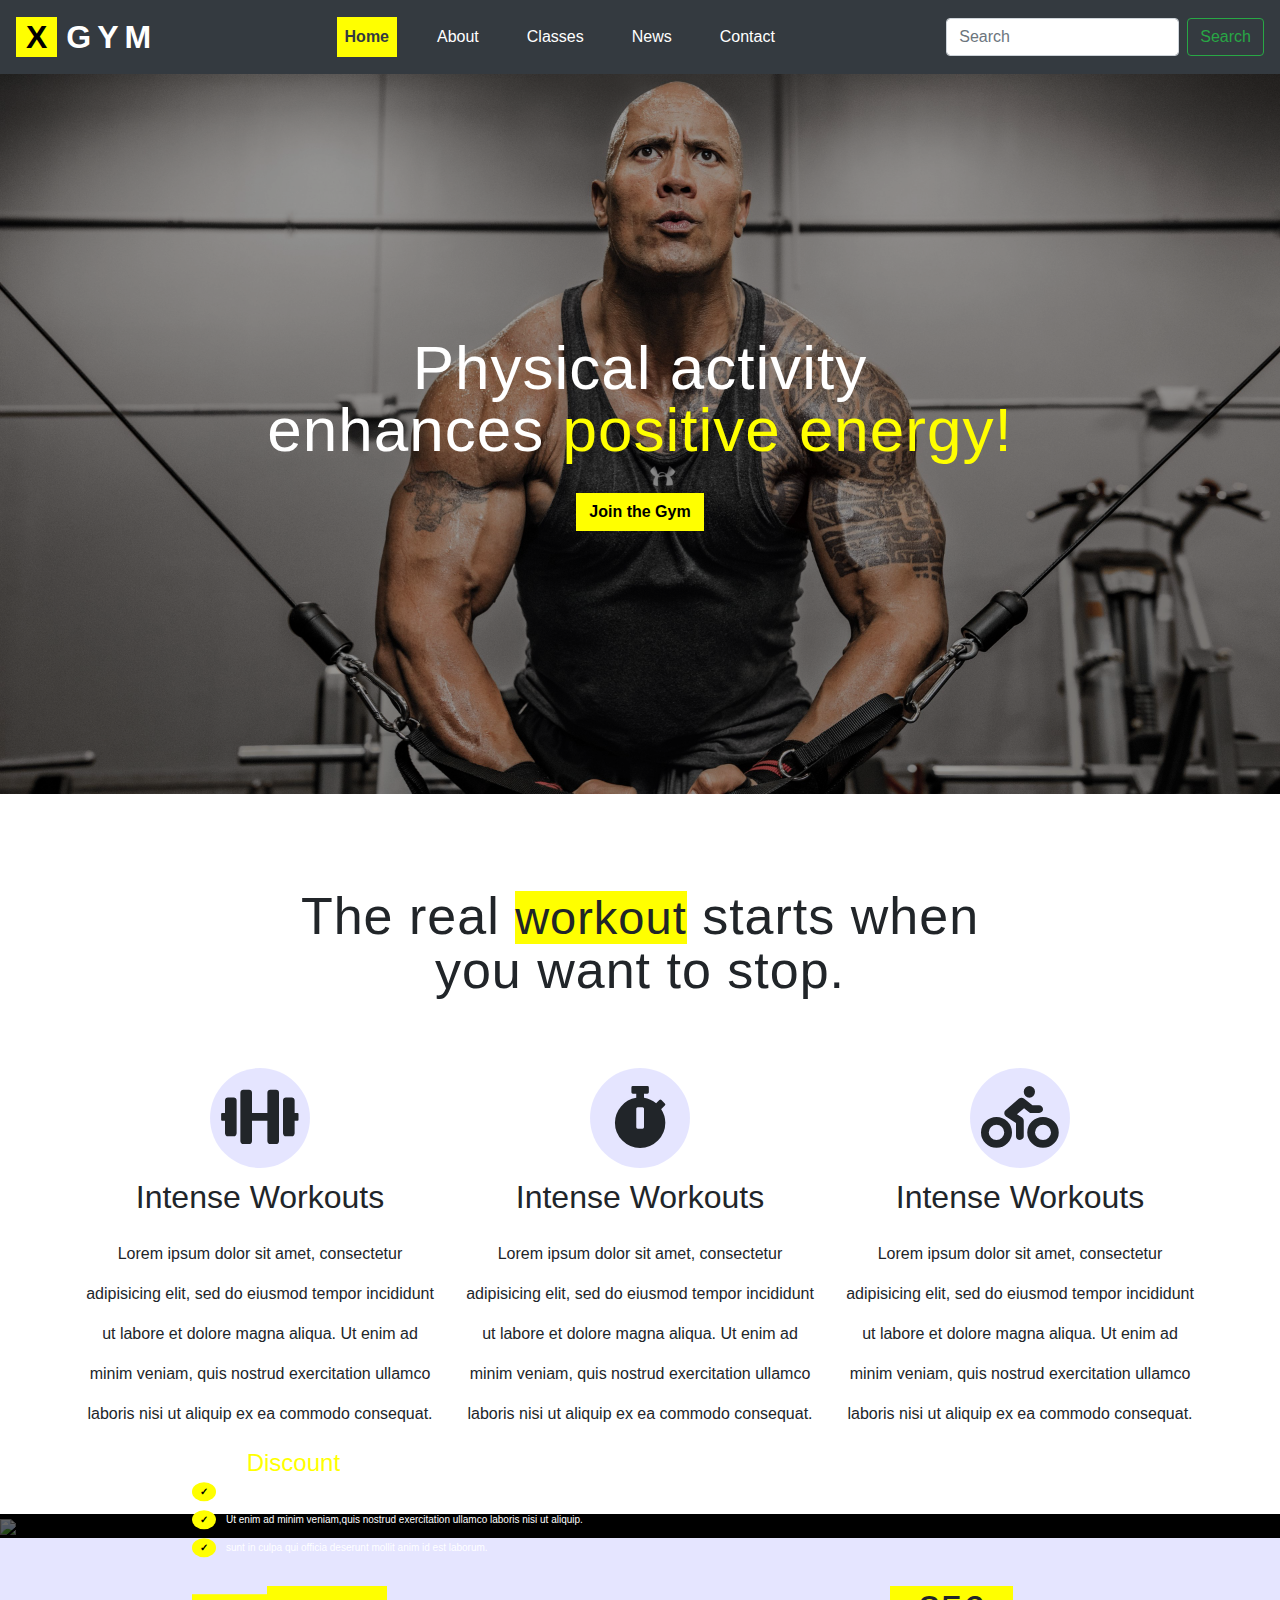
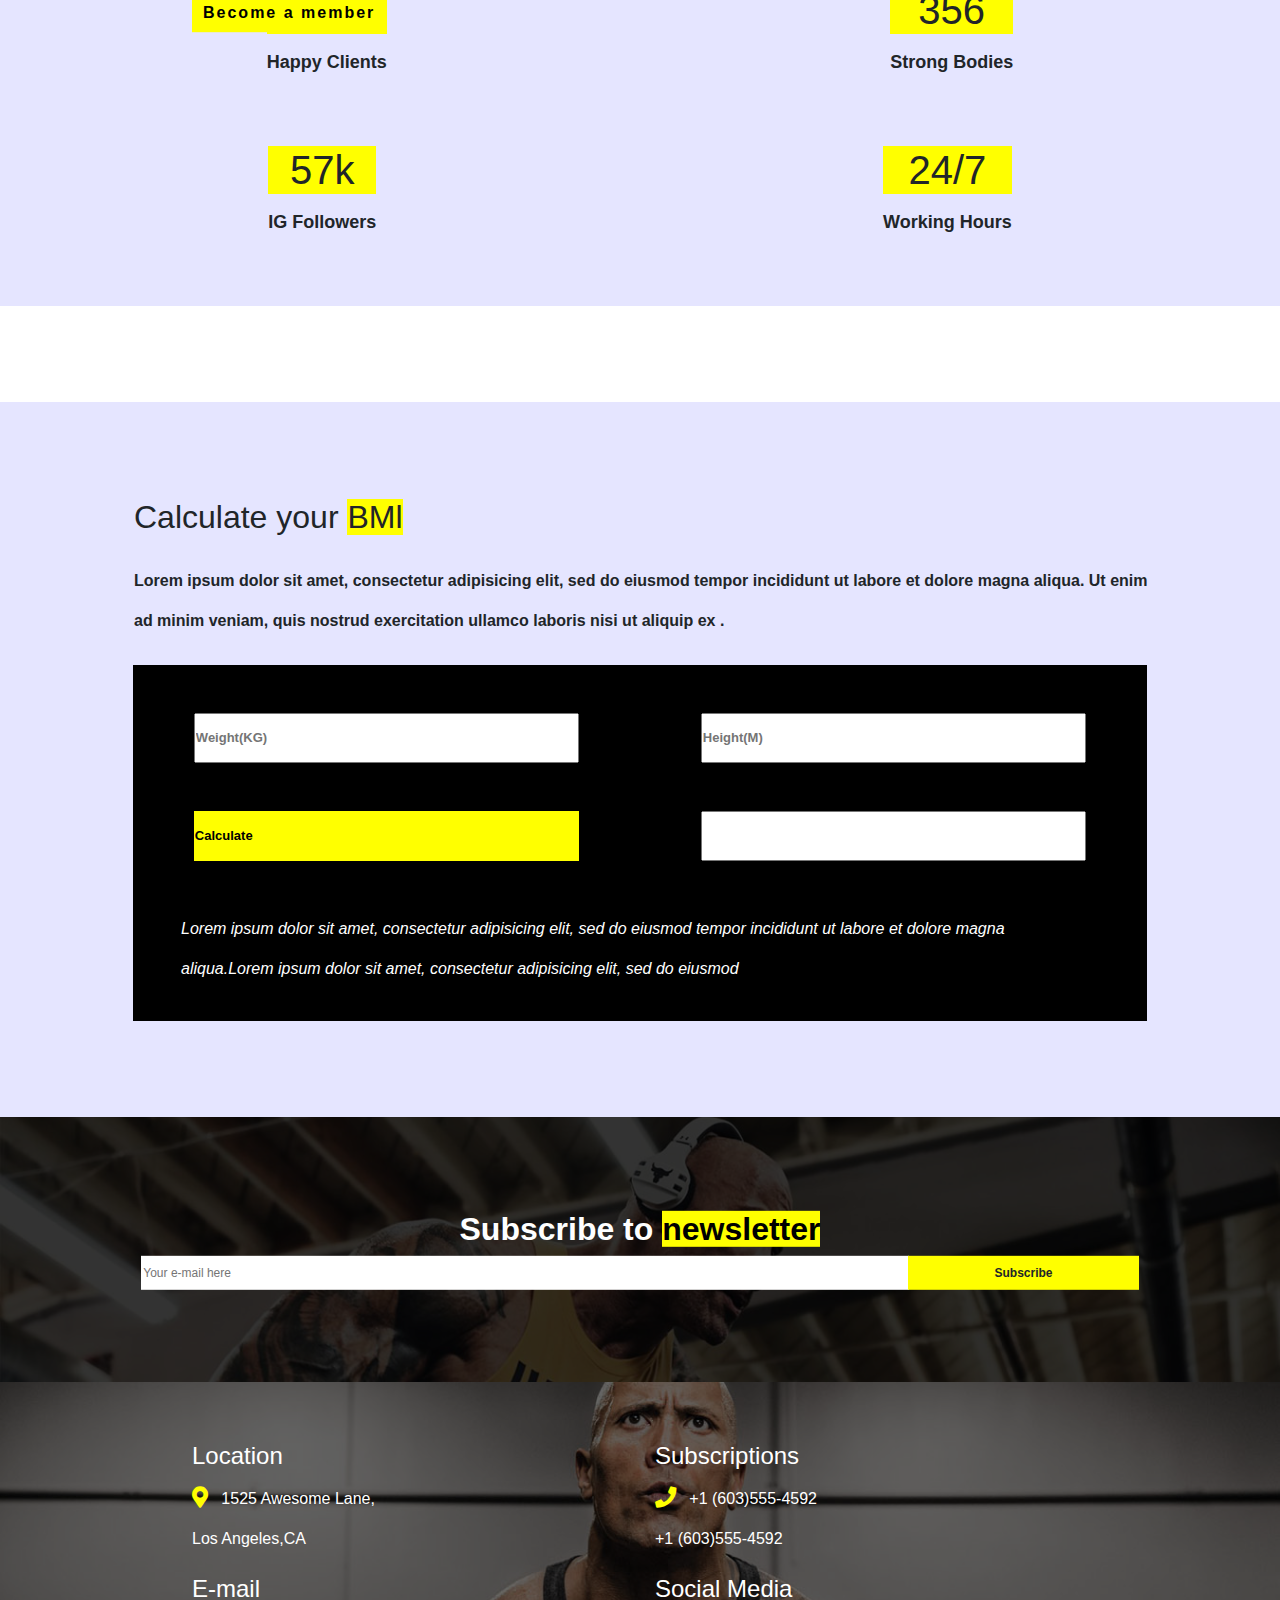
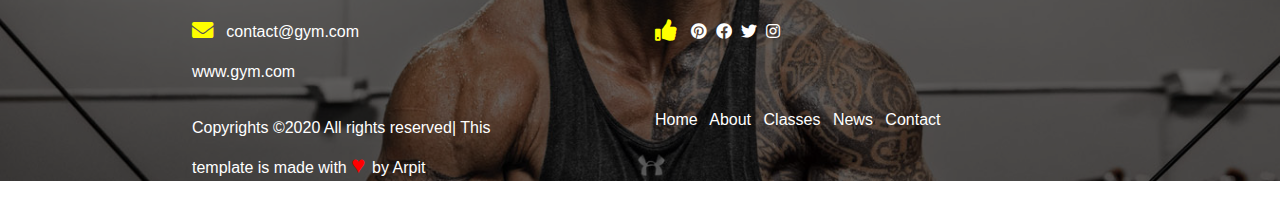
==== index.html @ 9c4fe6f7 "hi" ====
<!DOCTYPE html>
<html>
<head>
	<meta charset="UTF-8">
    <meta name="viewport" content="width=device-width, initial-scale=1.0">
    <meta http-equiv="X-UA-Compatible" content="ie=edge">
    <link rel="stylesheet" type="text/css" href="css/bootstrap.min.css">
    <link rel="stylesheet" type="text/css" href="css/style.css">
    <link rel="stylesheet" href="https://stackpath.bootstrapcdn.com/font-awesome/4.7.0/css/font-awesome.min.css">
    <link rel="stylesheet" type="text/css" href="css/all.min.css">
    <link rel="stylesheet" type="text/css" href="css/fontawesome.min.css">
	<title></title>
</head>
<body>
	<nav class="navbar navbar-expand-lg navbar-dark bg-dark fixed-top">  
          <a class="navbar-brand" href="#"><span class="x">X</span> <span class="gym">GYM</span></a>

         <button class="navbar-toggler" type="button"  data-target="#menu" data-toggle="collapse">
          	
          	<span class="navbar-toggler-icon"></span>
          </button>

 <!-- Collapse end -->
           <div class="collapse navbar-collapse"   id="menu">

           <ul class="navbar-nav m-auto">
           	<li class="nav-item active mx-3 "><a class="nav-link text-dark" href="#home">Home</a></li>
           	<li class="nav-item mx-3"> <a href="#" class="nav-link text-white">About</a></li>
           	<li class="nav-item mx-3"> <a href="#" class="nav-link text-white">Classes</a></li>
           	<li class="nav-item mx-3"> <a href="#" class="nav-link text-white">News</a></li>
           	<li class="nav-item mx-3"> <a href="#" class="nav-link text-white">Contact </a></li>

           </ul>
            <form class="form-inline my-2 my-lg-0 ">
      <input class="form-control mr-sm-2" type="search" placeholder="Search" aria-label="Search">
      <button class="btn btn-outline-success my-2 my-sm-0" type="submit">Search</button>
    </form>
           </div> 
           
	 </nav>
	 <!-- Collapse end -->

	 <div class="container-fluid rock ">
	 	    <img src="img/804826.jpg" class=" img-fluid">
	 	    <div class="main_text">
	 	    	   <h2>Physical activity <br/> enhances <span style="color: yellow">positive energy!</span></h2>
	 	    	   <button class="btn mt-4 " style="background-color: yellow; font-weight: 600;">Join the Gym</button>
	 	    </div>
	 </div>
	 <!-- Collapse end -->

 <!-- -------------------------------------------------------------------------------------------------- -->
	 <div class="container mt-5 pt-5 head">
	 	   <div class="row text-center">
	 	   	      <div class="col-md-1"></div>
	 	   	      <div class="col-md-10">
	 	   	      	    <h2>The real <span style="background-color: yellow;">workout</span> starts when <br/> you want to stop.</h2>
	 	   	      </div>
	 	   	      <div class="col-md-1"></div>
	 	   </div>
	 	   <div class="row notes my-5 text-center">
	 	   	     <div class="col-md-4 my-3">
	 	   	     <i class="fas fa-dumbbell"></i>
	 	   	      <h4>Intense Workouts</h4><p style="line-height: 40px; text-align: center;">Lorem ipsum dolor sit amet, consectetur adipisicing elit, sed do eiusmod
	 	   	     tempor incididunt ut labore et dolore magna aliqua. Ut enim ad minim veniam,
	 	   	     quis nostrud exercitation ullamco laboris nisi ut aliquip ex ea commodo
	 	   	     consequat. </p></div>
	 	   	     <div class="col-md-4 my-3">
	 	   	     	<i class="fas fa-stopwatch"></i>
	 	   	     	<h4>Intense Workouts</h4><p style="line-height: 40px; text-align: center;">Lorem ipsum dolor sit amet, consectetur adipisicing elit, sed do eiusmod
	 	   	     tempor incididunt ut labore et dolore magna aliqua. Ut enim ad minim veniam,
	 	   	     quis nostrud exercitation ullamco laboris nisi ut aliquip ex ea commodo
	 	   	     consequat. </p></div>
	 	   	     <div class="col-md-4 my-3">
	 	   	     	<i class="fas fa-biking"></i>
	 	   	     	<h4>Intense Workouts</h4><p style="line-height: 40px; text-align: center;">Lorem ipsum dolor sit amet, consectetur adipisicing elit, sed do eiusmod
	 	   	     tempor incididunt ut labore et dolore magna aliqua. Ut enim ad minim veniam,
	 	   	     quis nostrud exercitation ullamco laboris nisi ut aliquip ex ea commodo
	 	   	     consequat. </p></div>
	 	   </div>
	 </div>
<!-- ---------------------------------------------------------------------- -->

<div class="container-fluid px-0 " style="background-color: black; position: relative;">
	  <img src="img/image.jpg" class="img-fluid rockdumbbell">
	  <div class="rockdumbbell_content" style="position: absolute;">
	  	     <h2>Pay now and get a <br/> 25% <span style="color: yellow;">Discount</span></h2>
	  	     <p>Lorem ipsum dolor sit amet, consectetur adipisicing elit, sed do eiusmod
	  	     tempor incididunt. </p>
	  	     <p>Ut enim ad minim veniam,quis nostrud exercitation ullamco laboris nisi ut aliquip.</p>
	  	     <p>sunt in culpa qui officia deserunt mollit anim id est laborum.</p><br/>
	  	     <button class="btn">Become a member</button>
	  </div>
</div>
<!-- -------------------------------------------------------------------------------------- -->
<div class="container-fluid d-flex justify-content-around text-center align-items-center py-5 count" style="background-color: rgba(0,0,255,0.1);">
	  <div> <h2>1374</h2>
	         <p>Happy Clients</p></div>
	         <div> <h2>356</h2>
	         <p>Strong Bodies</p></div>
	        
</div>
<div class="container-fluid d-flex justify-content-around text-center align-items-center count  pb-5" style="background-color: rgba(0,0,255,0.1);">
	  
	         <div> <h2>57k</h2>
	         <p>IG Followers</p></div>
	         <div> <h2>24/7</h2>
	         <p>Working Hours</p></div>
</div>
<!-- ------------------------------------------------------------------------------------------ -->
<div class="container-fluid py-5">	</div>
<!-- ------------------------------------------------------------------------------------------ -->
<div class="container-fluid java py-5" style="background-color: rgba(	0,0,255,0.1);">	
	<div class="container py-5" style="background-color: rgba(	0,0,255,0);">
	   <div class="	row">
	   	     <h2 class="px-5 mb-4 ml-3" >Calculate your <span style="background-color: yellow;">BMl	</span></h2>
	   	     <p class="	px-5 ml-3 mb-4" style="font-weight: 600;">Lorem ipsum dolor sit amet, consectetur adipisicing elit, sed do eiusmod
	   	     tempor incididunt ut labore et dolore magna aliqua. Ut enim ad minim veniam,
	   	     quis nostrud exercitation ullamco laboris nisi ut aliquip ex .</p>
	   </div>
	   <div class="	row mx-5 px-0 pt-5 d-flex justify-content-around" style="background-color: black;">
	   	           
                    <input type="number" name="" placeholder="Weight(KG)" id="weight" required class="" style="width: 38%; height: 50px;font-weight: 600;" >
                   <input type="number" name="" placeholder="Height(M)" id="height" required class="" style="width: 38%;height: 50px;font-weight: 600;" >	

	    	</div>
	    	 <div class="	row mx-5 px-0 py-5 d-flex justify-content-around" style="background-color: black;">
	   	           
                    <button type="submit" class="btn text-left"style="width: 38%;background-color: yellow;height: 50px;font-weight: 600;" onclick="getbmi()">Calculate</button>
                   <input type="text" name="" placeholder="" id="show" class="" style="width: 38%;height: 50px;" >	
                   
	    	</div>
	    	<div class="	row mx-5 px-5 pb-3 d-flex " style="background-color: black;"> 
	    		<p class="	text-white" style="font-style: italic;">	Lorem ipsum dolor sit amet, consectetur adipisicing elit, sed do eiusmod
	    		tempor incididunt ut labore et dolore magna aliqua.Lorem ipsum dolor sit amet, consectetur adipisicing elit, sed do eiusmod </p>
	    	</div>
 </div>
</div>
<!-- ---------------------------------------------------------------------------------------------------------- -->
<div class="container-fluid px-0 letter" style="position: relative;">
	 <img src="img/image3.JPG" class="img-fluid">
	 <div style="position: absolute; top: 50%; left: 50%; transform: translate(-50%, -50%);">
	 	   <h2>Subscribe to <span style="background-color: yellow;color: black;">newsletter</span></h2> 
	 	   <input type="text" name="email" id="email" placeholder="Your e-mail here"><label for="email" style="background-color: yellow;">Subscribe</label>
	 </div>
	
</div>
<!-- ---------------------------------------------------------------------------------------------------------- -->
<div class="container-fluid px-0 footer">
	  <img src="img/image4.JPG" class="img-fluid">
	     <footer>
	  	     <div class="container px-0 pb-0  main_footer" style="position: absolute;">
	  	      <div class="row">
	  	      	    <div class="col-md-6 col-6" >
	  	      	    	   <h4> Location</h4>
	  	      	    	   <p><i class="fas fa-map-marker-alt fa-lg" style="color: yellow;"></i> &nbsp;&nbsp;1525 Awesome Lane,<br/> Los Angeles,CA</p>
	  	      	    </div>
	  	      	    
	  	      	    <div class="col-md-6 col-6" >
	  	      	    	  <h4>Subscriptions</h4>
	  	      	    	  <p> <i class="fas fa-phone fa-lg" style="color: yellow;"></i> &nbsp;&nbsp;+1 (603)555-4592<br/>
	  	      	    	  +1 (603)555-4592</p>
	  	      	    </div>
	  	      	    
	  	      </div>



	  	      <div class="row">
	  	      	    <div class="col-md-6 col-6">
	  	      	    	   <h4> E-mail</h4>
	  	      	    	   <p> <i class="fa fa-envelope fa-lg" style="color: yellow;"></i> &nbsp;&nbsp;contact@gym.com<br/> www.gym.com</p>
	  	      	    </div>
	  	      	    
	  	      	    <div class="col-md-6 col-6">
	  	      	    	  <h4>Social Media</h4>
	  	      	    	  <p> <i class=" fa fa-thumbs-up fa-lg" style="color: yellow;">&nbsp;&nbsp;</i> <i class=" fab fa-pinterest"></i>&nbsp; <i class=" fab fa-facebook"></i>&nbsp; <i class=" fab fa-twitter"></i>&nbsp; <i class=" fab fa-instagram"></i></p>
	  	      	    </div>
	  	      	    
	  	      </div>
	  	      <div class="row footer_bottom">
	  	      	    <div class="col-md-6 col-6"> <p>Copyrights &copy;2020 All rights reserved| This <br/> template is made with <span style="color: red; font-size: 24px; line-height: 0px;">&hearts; </span>by Arpit</p></div>
	  	      	    <div class="col-md-6 col-6"> <a href="#home">Home</a> 
	  	      	    <a href="#home">About</a>
	  	      	<a href="#home">Classes</a>
	  	      <a href="#home">News</a>
	  	  <a href="#home">Contact</a></div>
	  	      </div>
	  	     </div>
	  </footer>
</div>

 <script type="text/javascript"src="js/jquery-3.4.1.js"></script>
 <script type="text/javascript"src="js/bootstrap.min.js"></script> 
 <script>


 	         function getbmi(){
 	         	var weight = document.getElementById('weight').value;
 	         var height = document.getElementById('height').value;
 	        

 	         	var bmi=weight / (height * height);
 	         	document.getElementById('show').value=bmi;
 	         }
 	      
 </script> 
</body>
</html>
---- css/style.css ----
*{
	margin: 0; padding: 0; box-sizing: border-box;
}
nav .x{
	background-color: yellow;
	color: black;
	padding: 2px 10px;

	
}
.active{
	background-color: yellow;
font-weight: 700;
}

.navbar-brand{
	font-size: 32px;
	font-weight: 700;

}
.gym{
	letter-spacing: 6px;
}
.rock{
	margin-top: 74px;
	padding: 0 0px;
	position: relative;
	background-color: black;
}
.rock img{
	opacity: 0.6;
}
.main_text{
	position: absolute;
	top: 50%;
	left: 50%;
	transform: translate(-50%, -50%);
    text-align: center;
    color: white;
    width: 90%;
    height: auto;

}
.main_text h2{
          font-size: 62px;
          line-height: 62px;
          letter-spacing: 1px;

}
.head h2{
	font-size: 52px;
	line-height: 52px;
	letter-spacing: 1px;
}
.head span{
	font-size: 47px;
}
.main_text .btn {
          	border-radius:0px !important;
         }

@media screen and (max-width: 957px){
	.fixed-top {
		background-color: rgba(0,0,0,0.8)!important;
	}
}
@media screen and (max-width: 568px){
	.rock img {
		height: 310px;
	}
	.rockdumbbell {
		height: 310px;
	}
}

.rockdumbbell{
		opacity: 0.4;
	}

@media screen and (max-width: 992px) and (min-width: 768px){
	 .main_text h2{
          font-size: 42px;
          line-height: 42px;
          letter-spacing: 1px;}
          .main_text .btn {
          	font-size: 14px;
          	margin-top: 10px !important;

          }
          .head h2{
	font-size: 38px;
	line-height: 38px;
	letter-spacing: 1px;
}
.head span{
	font-size: 33px;
}
.rockdumbbell_content h2{
	font-size: 42px !important;
}
.rockdumbbell_content p{
	font-size: 15px !important;
}
.rockdumbbell_content .btn{
	background-color: yellow;
	border-radius: 0;
	font-weight: 600;
	letter-spacing: 2px;
	padding-right: 14px!important ;
	padding-left: 14px !important;
	font-size: 14px;
}
.footer {
	font-size: 12px;

}
.main_footer{
	top: 5% !important;
}


}
@media screen and (max-width: 767px) and (min-width: 568px){

	.footer h4{ font-size: 14px;
	}
	.footer p{ font-size: 10px; line-height: 12px !important;
	}
	.main_footer{top: 2% !important;

	}
	.main_footer a{
		font-size: 10px;
		margin-right: 1px!important;
	}
	 .main_text h2{
          font-size: 32px;
          line-height: 32px;
          letter-spacing: 1px;}
          .main_text .btn {
          	font-size: 12px;
          	margin-top: 10px !important;
          }
           .head h2{
	}
	}
	}
	font-size: 34px;
	line-height: 34px;
	letter-spacing: 1px;
}
.head span{
	font-size: 29px;
}
.notes h4{
    font-size: 24px;
}
p{
	font-size: 16px;
	line-height: 40px !important;
}
.rockdumbbell_content h2{
	font-size: 24px !important;
}
.rockdumbbell_content p{
	font-size: 10px !important;
	line-height: 12px !important;
}
.rockdumbbell_content .btn{
	padding-right: 10px!important ;
	padding-left: 10px !important;
}
.rockdumbbell_content p:before{
	font-size: 10px !important;
	padding: 4px 8px !important;

}


.letter h2{
	font-size: 32px !important ;
	word-spacing: 0px !important;
	letter-spacing: 0px !important;
	padding-bottom: 0px !important;
	padding-top: 10px;
}
.letter input {
	height: 34px !important;
	width: 60% !important;
	margin-bottom: 10px;
	font-size: 12px !important;
}
.letter label{

	padding: 5px 0 !important;
	margin-bottom: 0;
	width: 18% !important;
	font-size: 12px !important;
	padding: 8px 0 !important;
	
}     

}

@media screen and (max-width: 567px){


	 .main_text h2{
          font-size: 22px;
          line-height: 22px;
          letter-spacing: 1px;}
          .main_text .btn {
          	font-size: 10px;
          	margin-top: 6px !important;
          }


          .head h2{
	font-size: 24px;
	line-height: 24px;
	letter-spacing: 1px;
          }
.head span{
	font-size: 20px;
         }

.notes h4{
    font-size: 24px;
      }
   p{
	font-size: 16px;
	line-height: 40px !important;
    }

 .rockdumbbell_content h2{
	font-size: 20px !important;
   }
.rockdumbbell_content p{
	font-size: 6px !important;
	line-height: 6px !important;
    }
.rockdumbbell_content .btn{
	padding-right: 6px!important ;
	padding-left: 6px !important;
	font-size: 6px;
     }
.rockdumbbell_content p:before{
	font-size: 6px !important;
	padding: 3px 6px !important;

     }
.java p{
	line-height: 30px !important;
      }

.letter h2{
	font-size: 22px !important ;
	word-spacing: 0px !important;
	letter-spacing: 0px !important;
	padding-bottom: 0px !important;
	padding-top: 5px;
}
.letter input {
	height: 24px !important;
	padding:14px 0 !important;
	font-size: 12px;
	
	
}
.letter label{

	padding: 5px 0 !important;
	margin-bottom: 0;
	font-size: 12px;

	
	padding: 7px 0px !important;
	
}


}

@media screen and (min-width: 992px){

.notes h4{
    font-size: 32px;
}


}

.notes h4{
    padding: 10px 0;
}


.notes i{
	font-size: 62px;
	width: 100px;
	height: 100px;
	background: rgba(0,0,255,0.1);
	padding-top:18px;
	border-radius: 50%;

}

.rockdumbbell_content{
	top: 50%;
	left: 15%;
	color: white;
	transform:translateY(-50%);

}
.rockdumbbell_content h2{
	font-size: 62px;
}
.rockdumbbell_content p{
	font-size: 20px;
}

.rockdumbbell_content p:before{
	content: '\2713';
	background-color: yellow;
	font-size: 15px;
	padding: 6px 10px;
	border-radius: 50%;
	color: black;
	font-weight: bold;
	margin-right: 10px;
}

.rockdumbbell_content .btn{
	background-color: yellow;
	border-radius: 0;
	font-weight: 600;
	letter-spacing: 2px;
	padding-right: 30px;
	padding-left: 30px;
}
.count h2{
	font-size: 40px;
	background-color: yellow;
}
.count p{
	font-size: 18px;
	font-weight: 600;
}
.java .btn{
	border-radius: 0;
	padding-left: 0px;
	font-size: 13px;
}
.java input{
	font-size: 13px;
}
.java input:last-child{
	font-weight: 600;

}
.letter{
	background-color: black;
}
.letter img{
	opacity: 0.2;
}
.letter div{
  
  width: 100%;
  text-align: center;

  
}
.letter h2{
	font-size: 40px;
	word-spacing: 15px;
	letter-spacing: 2px;
	font-weight: 700;
	color: white;
	padding-bottom: 18px;
}
.letter input {
	width: 50%;
	height: 48px;
	outline-color: transparent;
	border-color: transparent;
	font-size: 15px;
}
.letter label{
	padding: 13px 0;
	margin-bottom: 0;
	width: 18%;
	outline-color: transparent; 
	border-color: transparent;
	font-weight: 600;
	margin-left: -1px;
	font-size: 15px;
}

.footer {
	background-color: black;
	position: relative;
	color: white;
}
.footer img{
	opacity: 0.4;
}
.main_footer{
	top: 15%;
	left: 15%;
	width: 70%;
}
.main_footer a {
	color: white;
	text-decoration: none;
	margin-right: 8px;
}
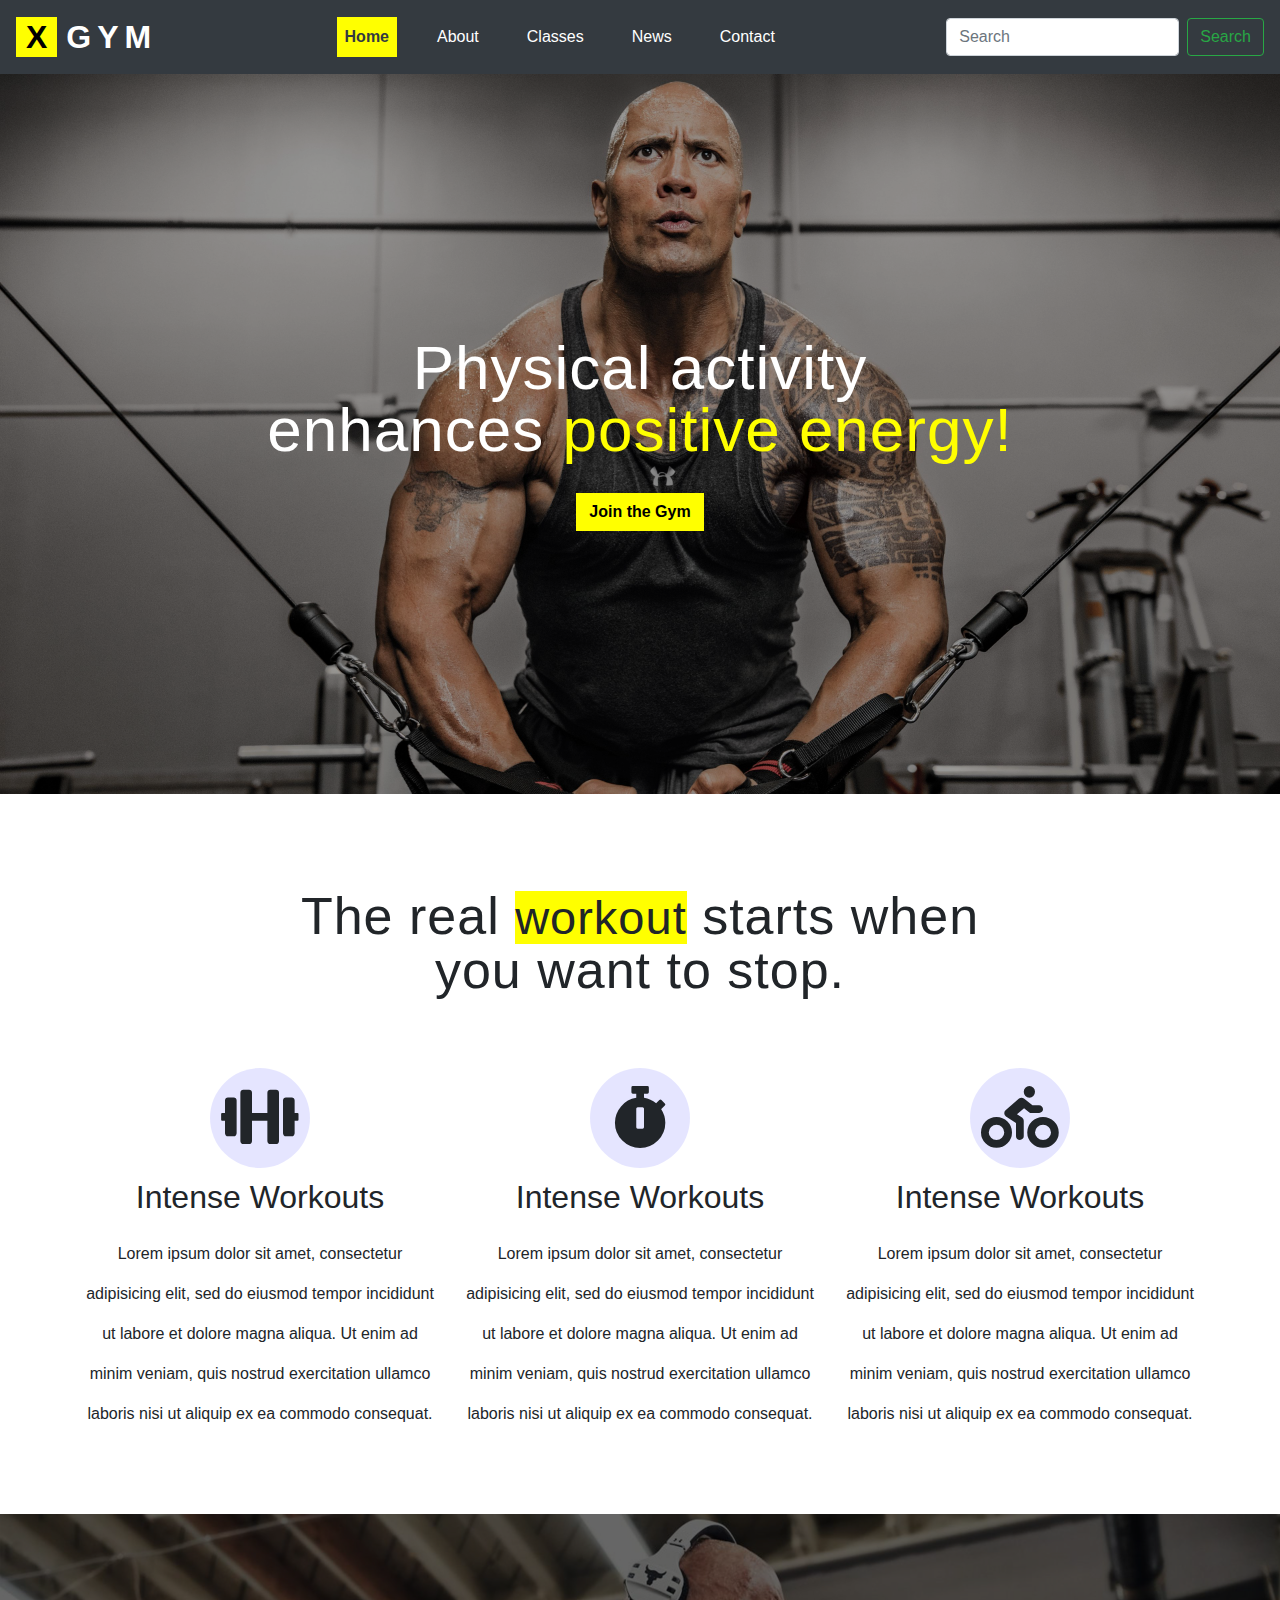
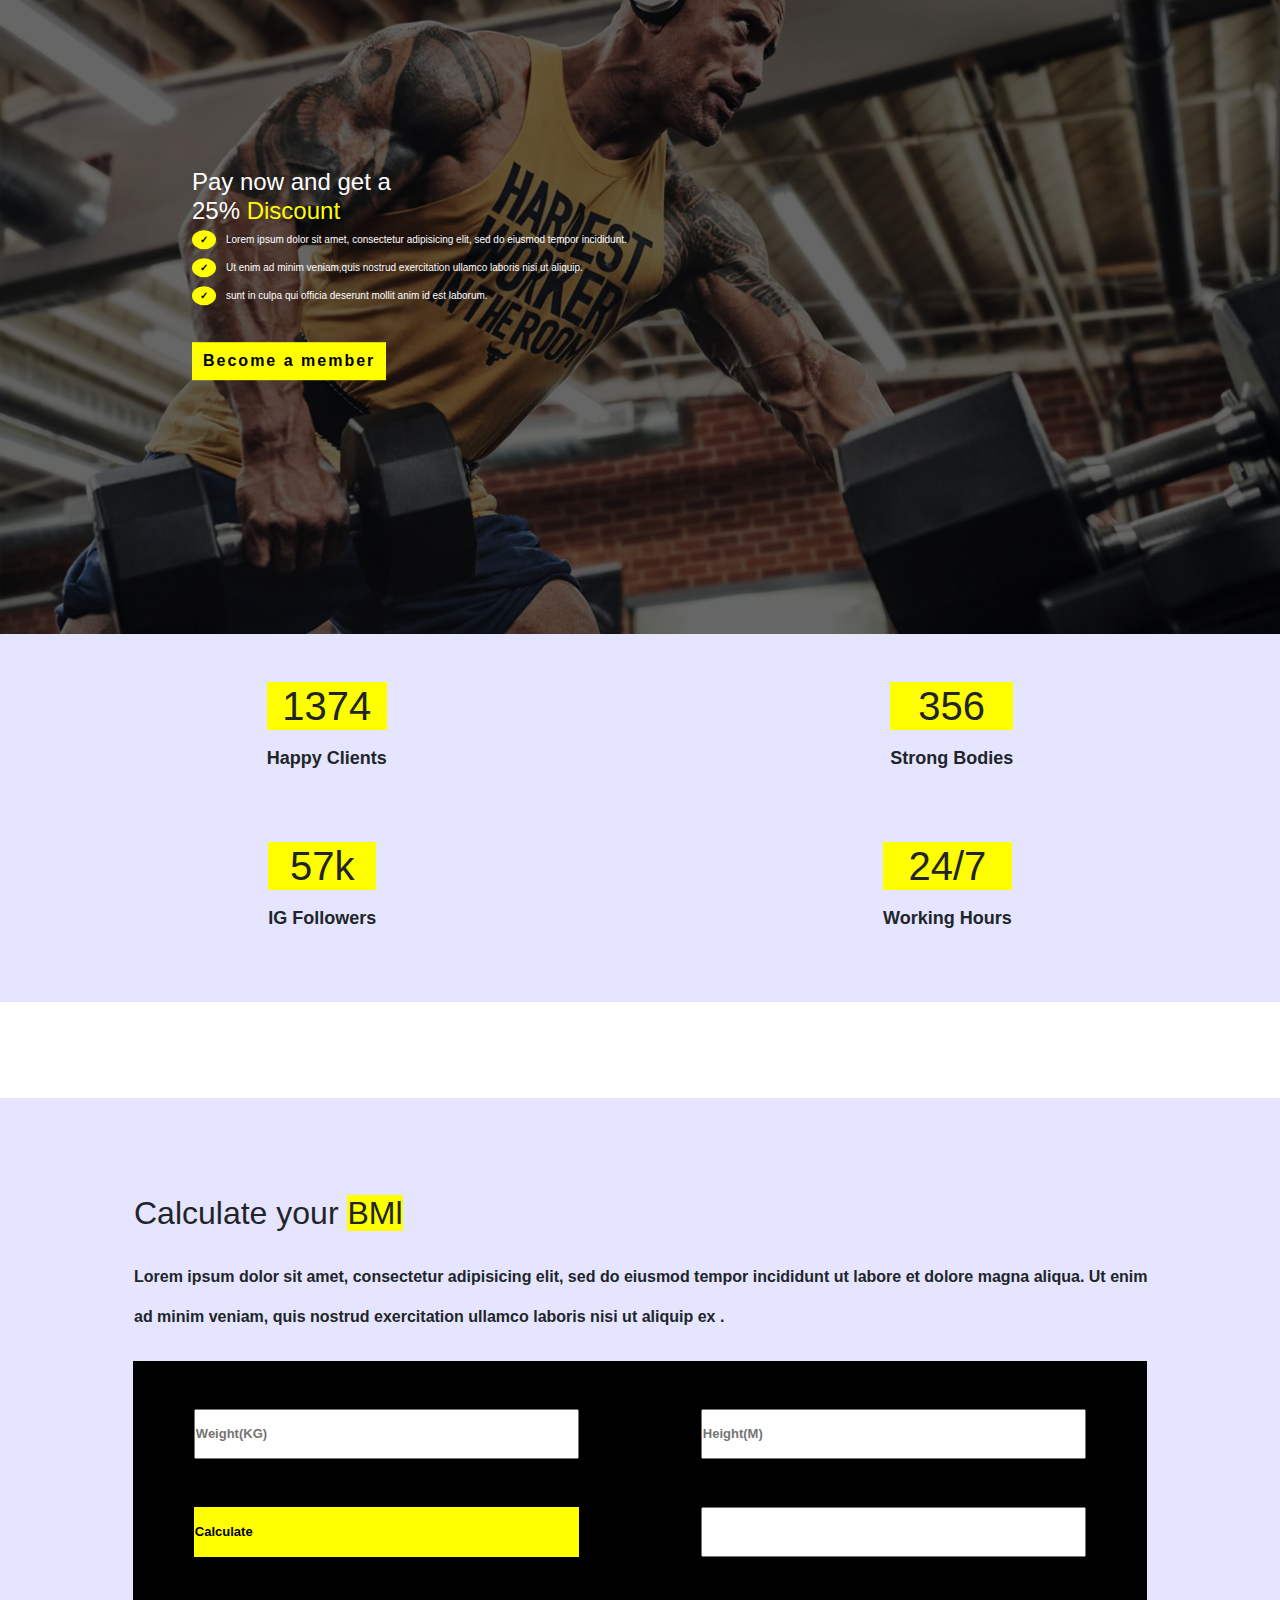
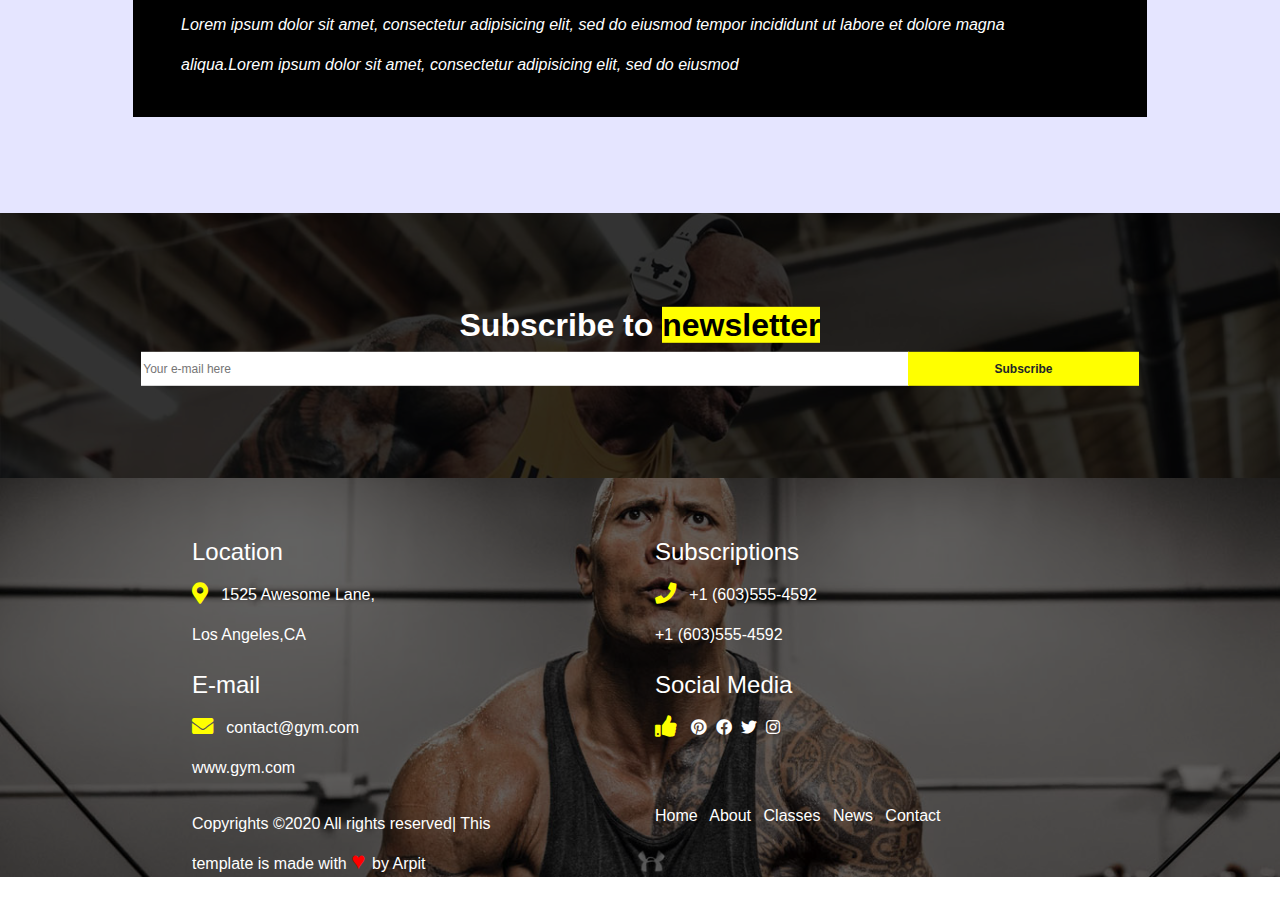
==== commit fba8de82: "Hi" ====
--- a/index.html
+++ b/index.html
@@ -82,7 +82,7 @@
 <!-- ---------------------------------------------------------------------- -->
 
 <div class="container-fluid px-0 " style="background-color: black; position: relative;">
-	  <img src="img/image.jpg" class="img-fluid rockdumbbell">
+	  <img src="img/image.JPG" class="img-fluid rockdumbbell">
 	  <div class="rockdumbbell_content" style="position: absolute;">
 	  	     <h2>Pay now and get a <br/> 25% <span style="color: yellow;">Discount</span></h2>
 	  	     <p>Lorem ipsum dolor sit amet, consectetur adipisicing elit, sed do eiusmod
@@ -206,4 +206,4 @@
  	      
  </script> 
 </body>
-</html>+</html>
--- a/css/style.css
+++ b/css/style.css
@@ -414,4 +414,41 @@
 	color: white;
 	text-decoration: none;
 	margin-right: 8px;
+}
+
+
+@media screen and (max-width: 567px){
+     footer h4{font-size: 10px;
+      line-height: 1px !important;
+     }
+     footer p{font-size: 7px;
+     	line-height: 9px !important;
+
+     }
+     .main_footer{
+     	top: 5px!important;
+     }
+     footer a {
+     	font-size: 6px !important;
+     	margin-right: 1px!important;
+     }
+     
+     .main_text h2{
+          font-size: 22px;
+          line-height: 22px;
+          letter-spacing: 1px;}
+          .main_text .btn {
+          	font-size: 10px;
+          	margin-top: 6px !important;
+          }
+
+
+          .head h2{
+	font-size: 24px;
+	line-height: 24px;
+	letter-spacing: 1px;
+          }
+.head span{
+	font-size: 20px;
+         }
 }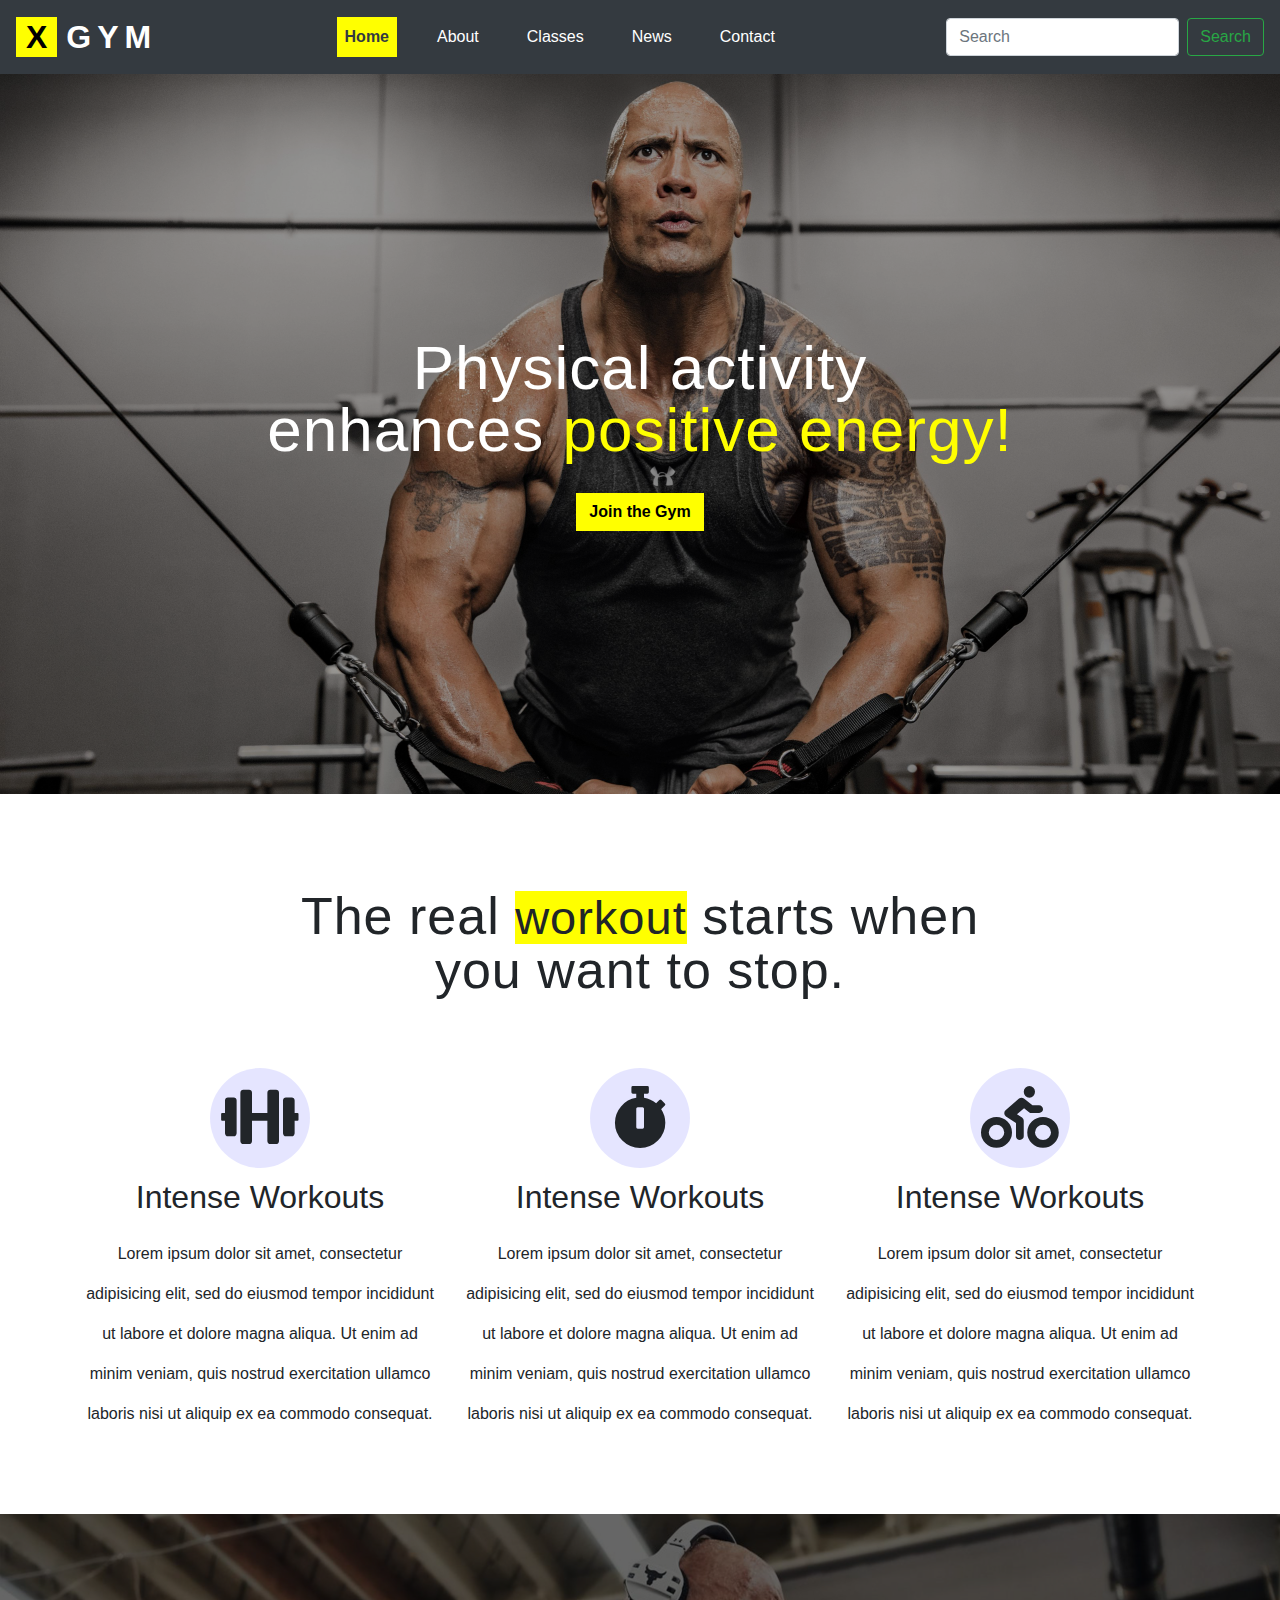
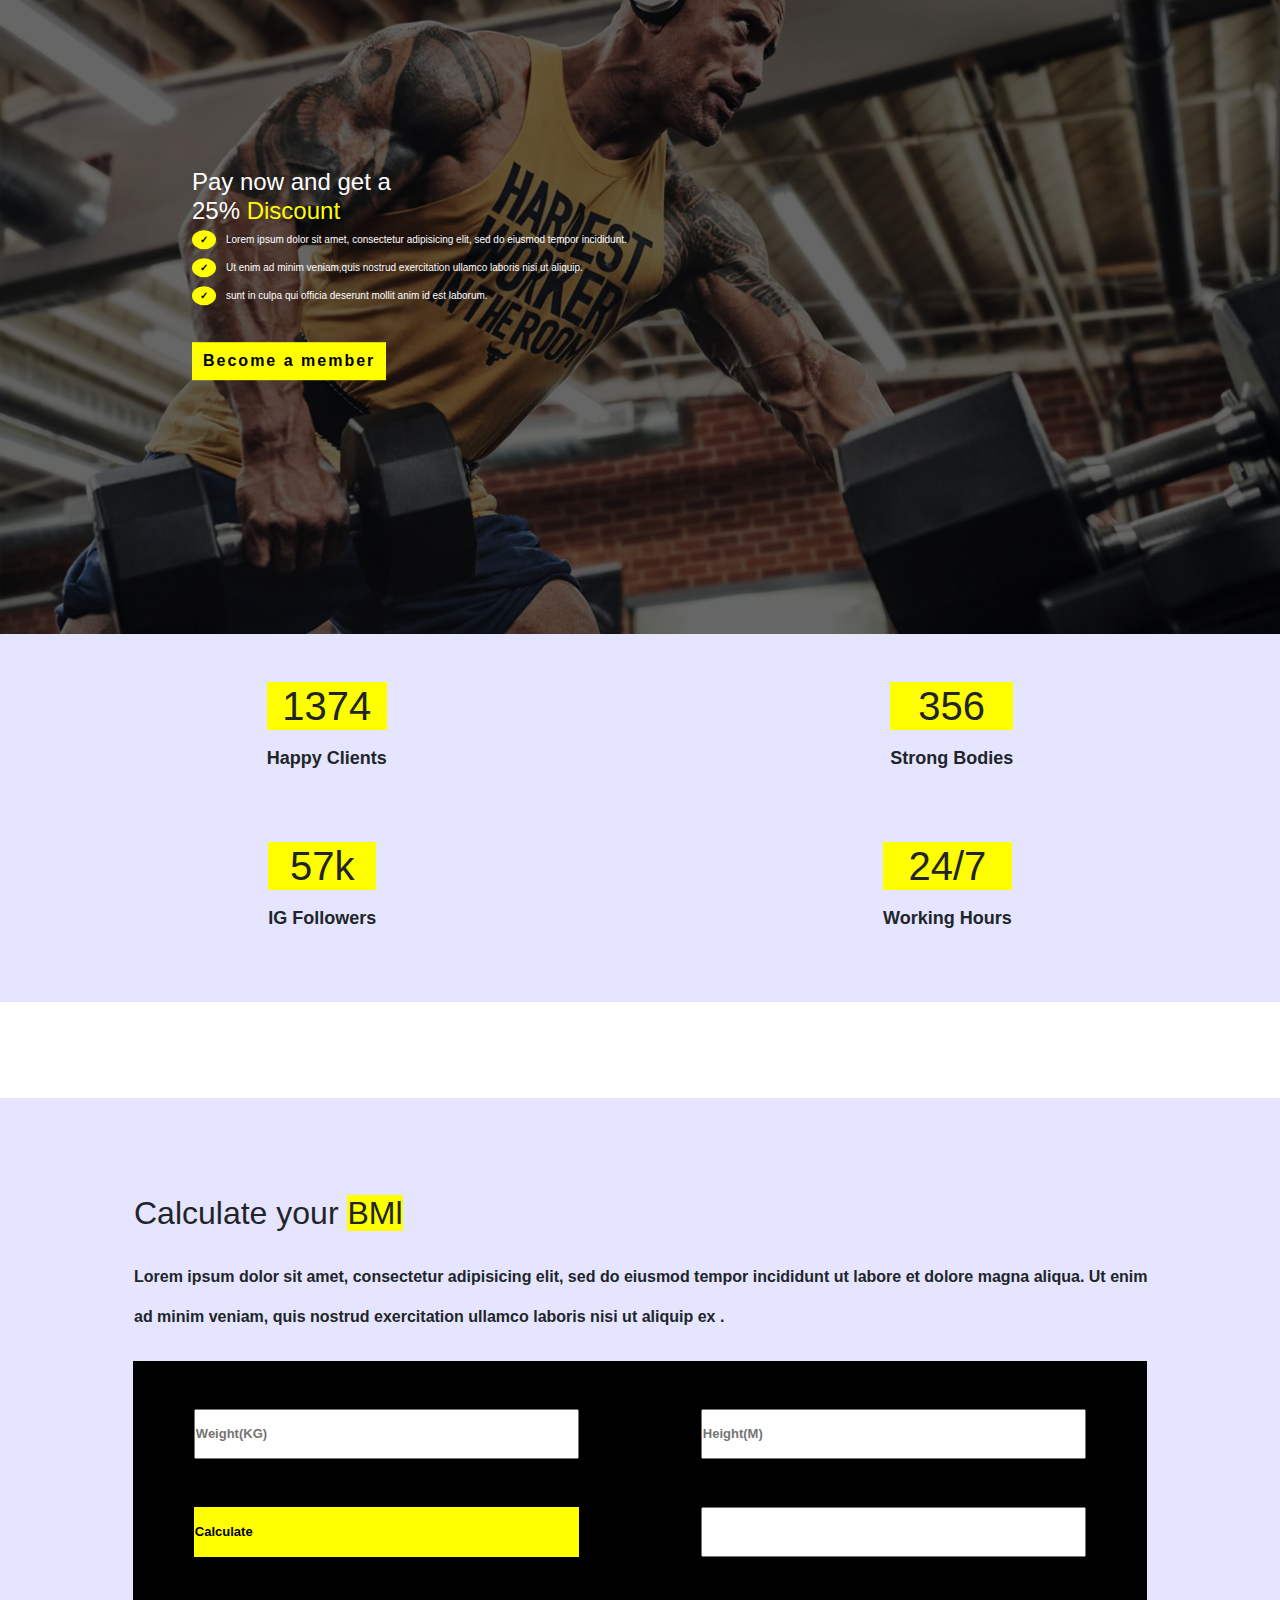
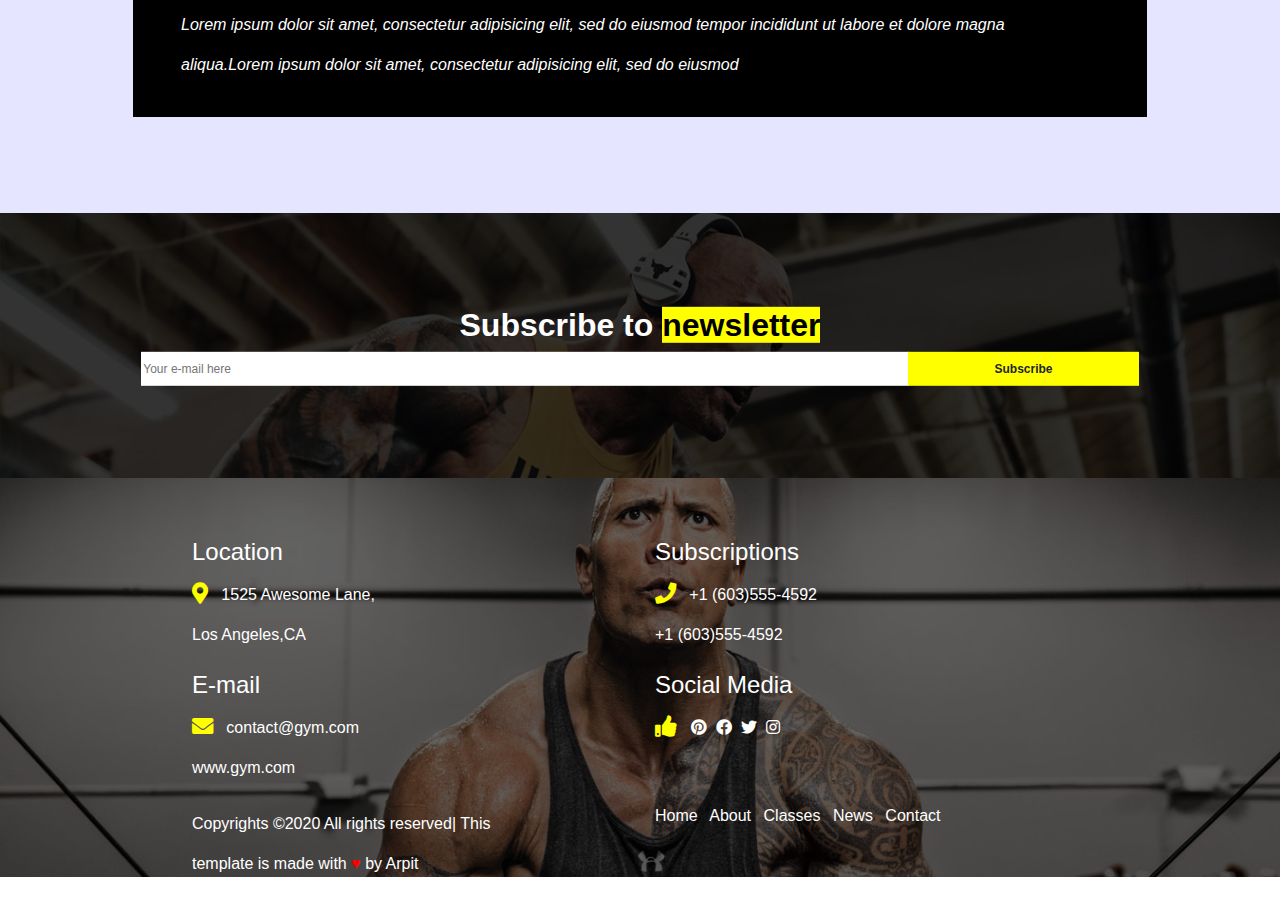
==== commit ae2e59bd: "Hi" ====
--- a/index.html
+++ b/index.html
@@ -178,8 +178,8 @@
 	  	      	    </div>
 	  	      	    
 	  	      </div>
-	  	      <div class="row footer_bottom">
-	  	      	    <div class="col-md-6 col-6"> <p>Copyrights &copy;2020 All rights reserved| This <br/> template is made with <span style="color: red; font-size: 24px; line-height: 0px;">&hearts; </span>by Arpit</p></div>
+	  	      <div class="row pt-0 mt-0 footer_bottom">
+	  	      	    <div class="col-md-6 col-6"> <p>Copyrights &copy;2020 All rights reserved| This <br/> template is made with <span style="color: red; font-size: 16px; line-height: 0px;">&hearts; </span>by Arpit</p></div>
 	  	      	    <div class="col-md-6 col-6"> <a href="#home">Home</a> 
 	  	      	    <a href="#home">About</a>
 	  	      	<a href="#home">Classes</a>
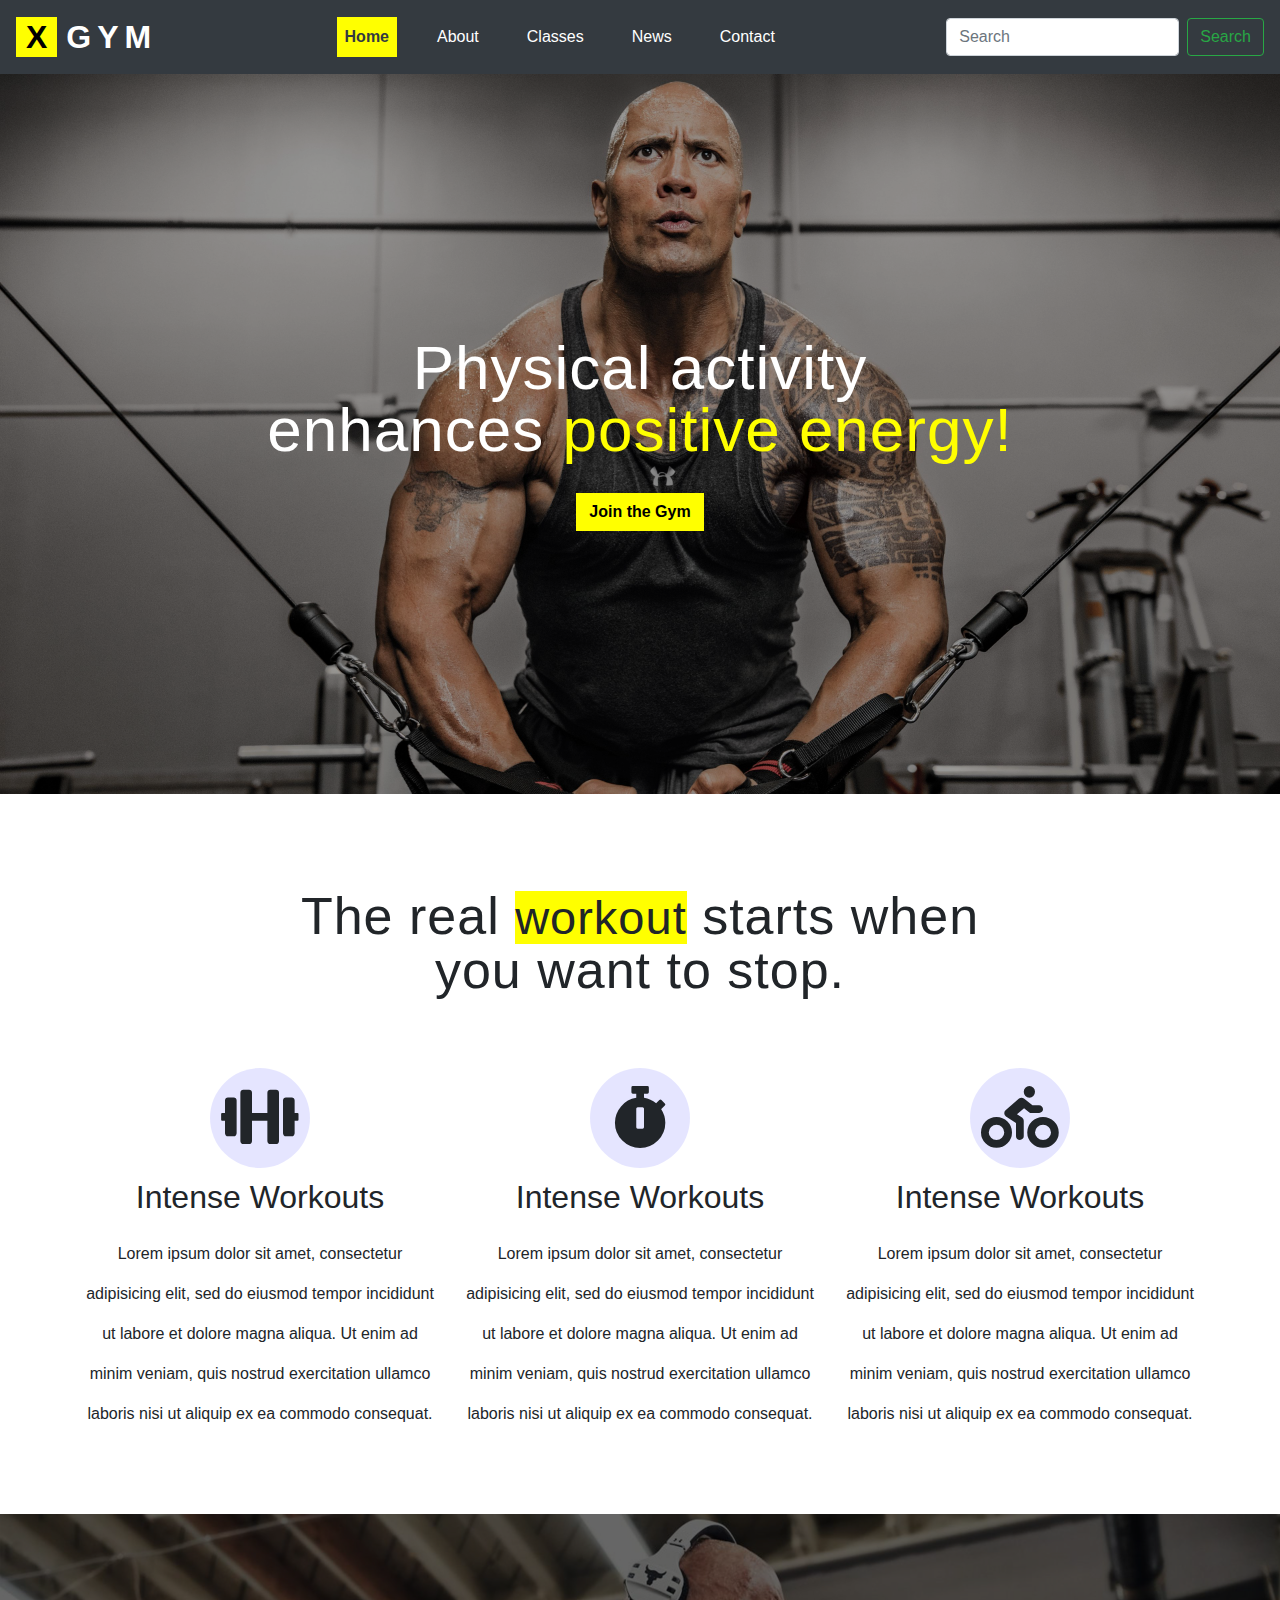
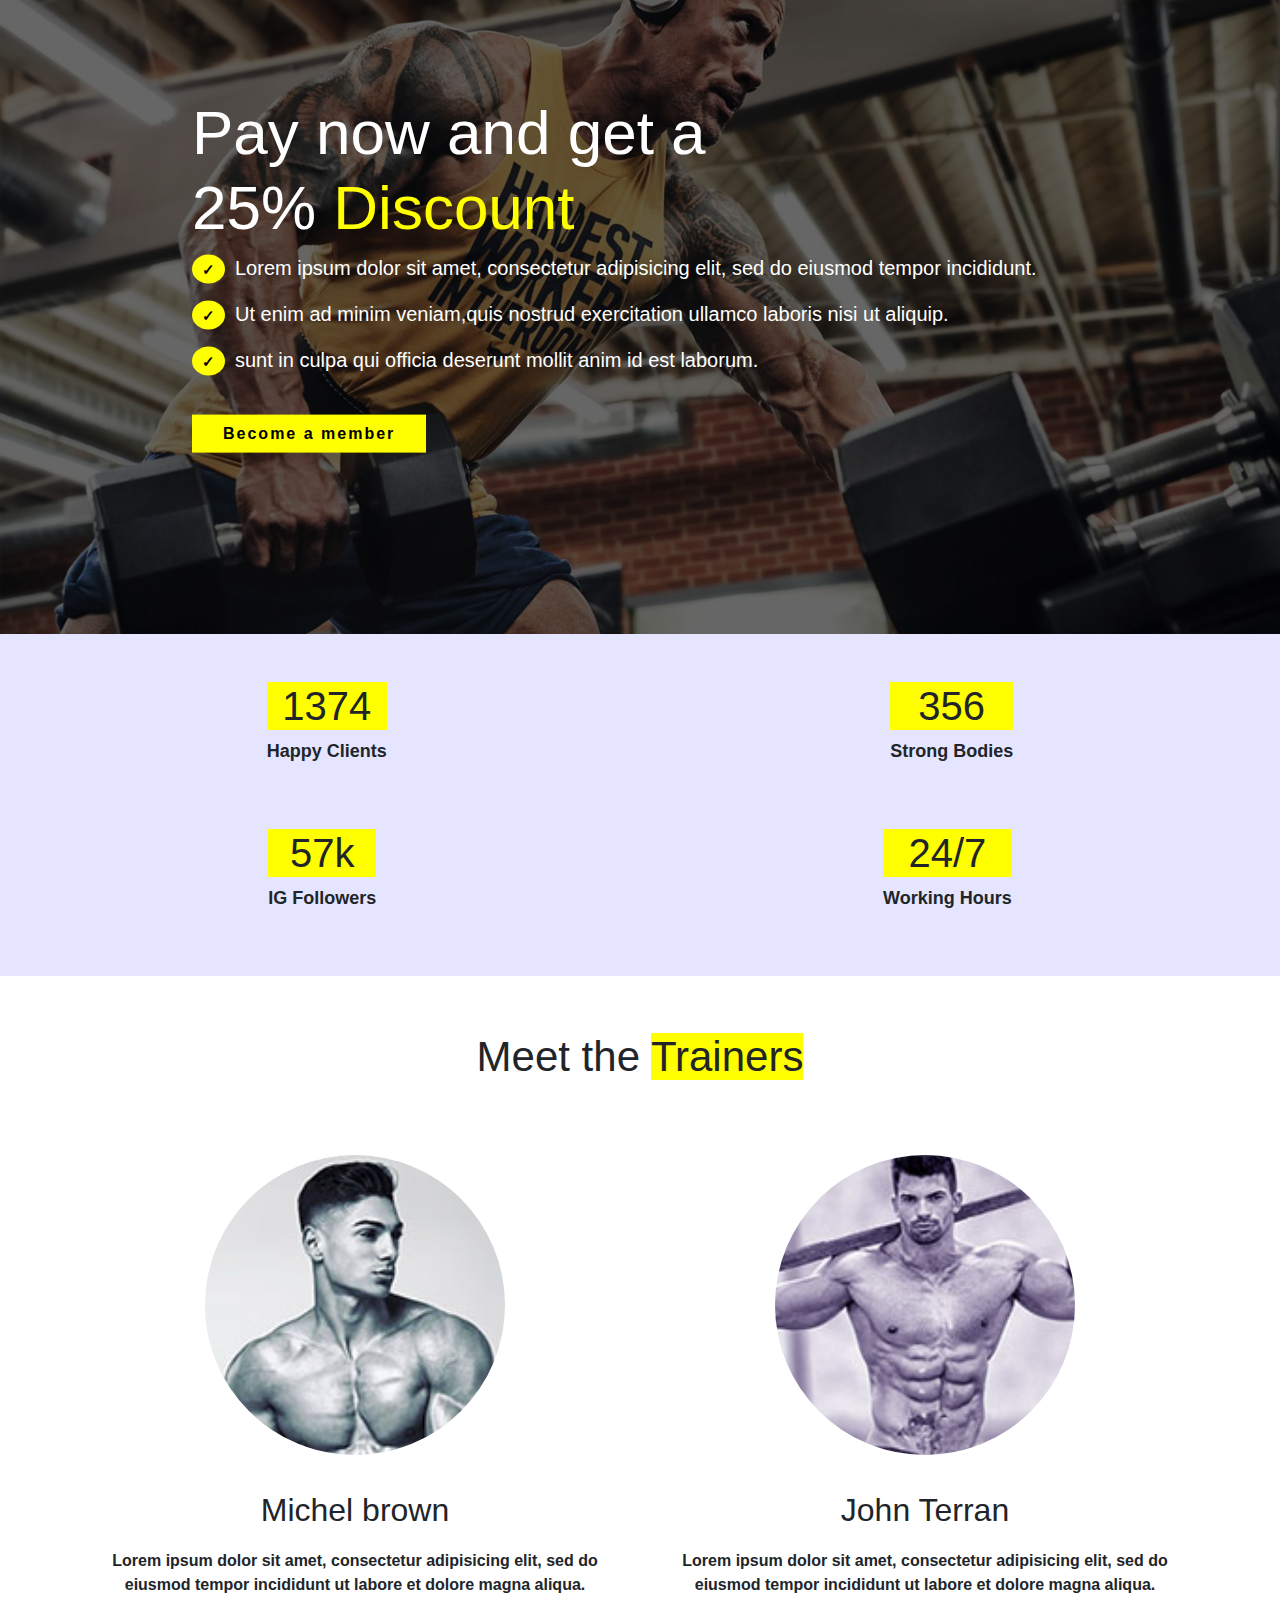
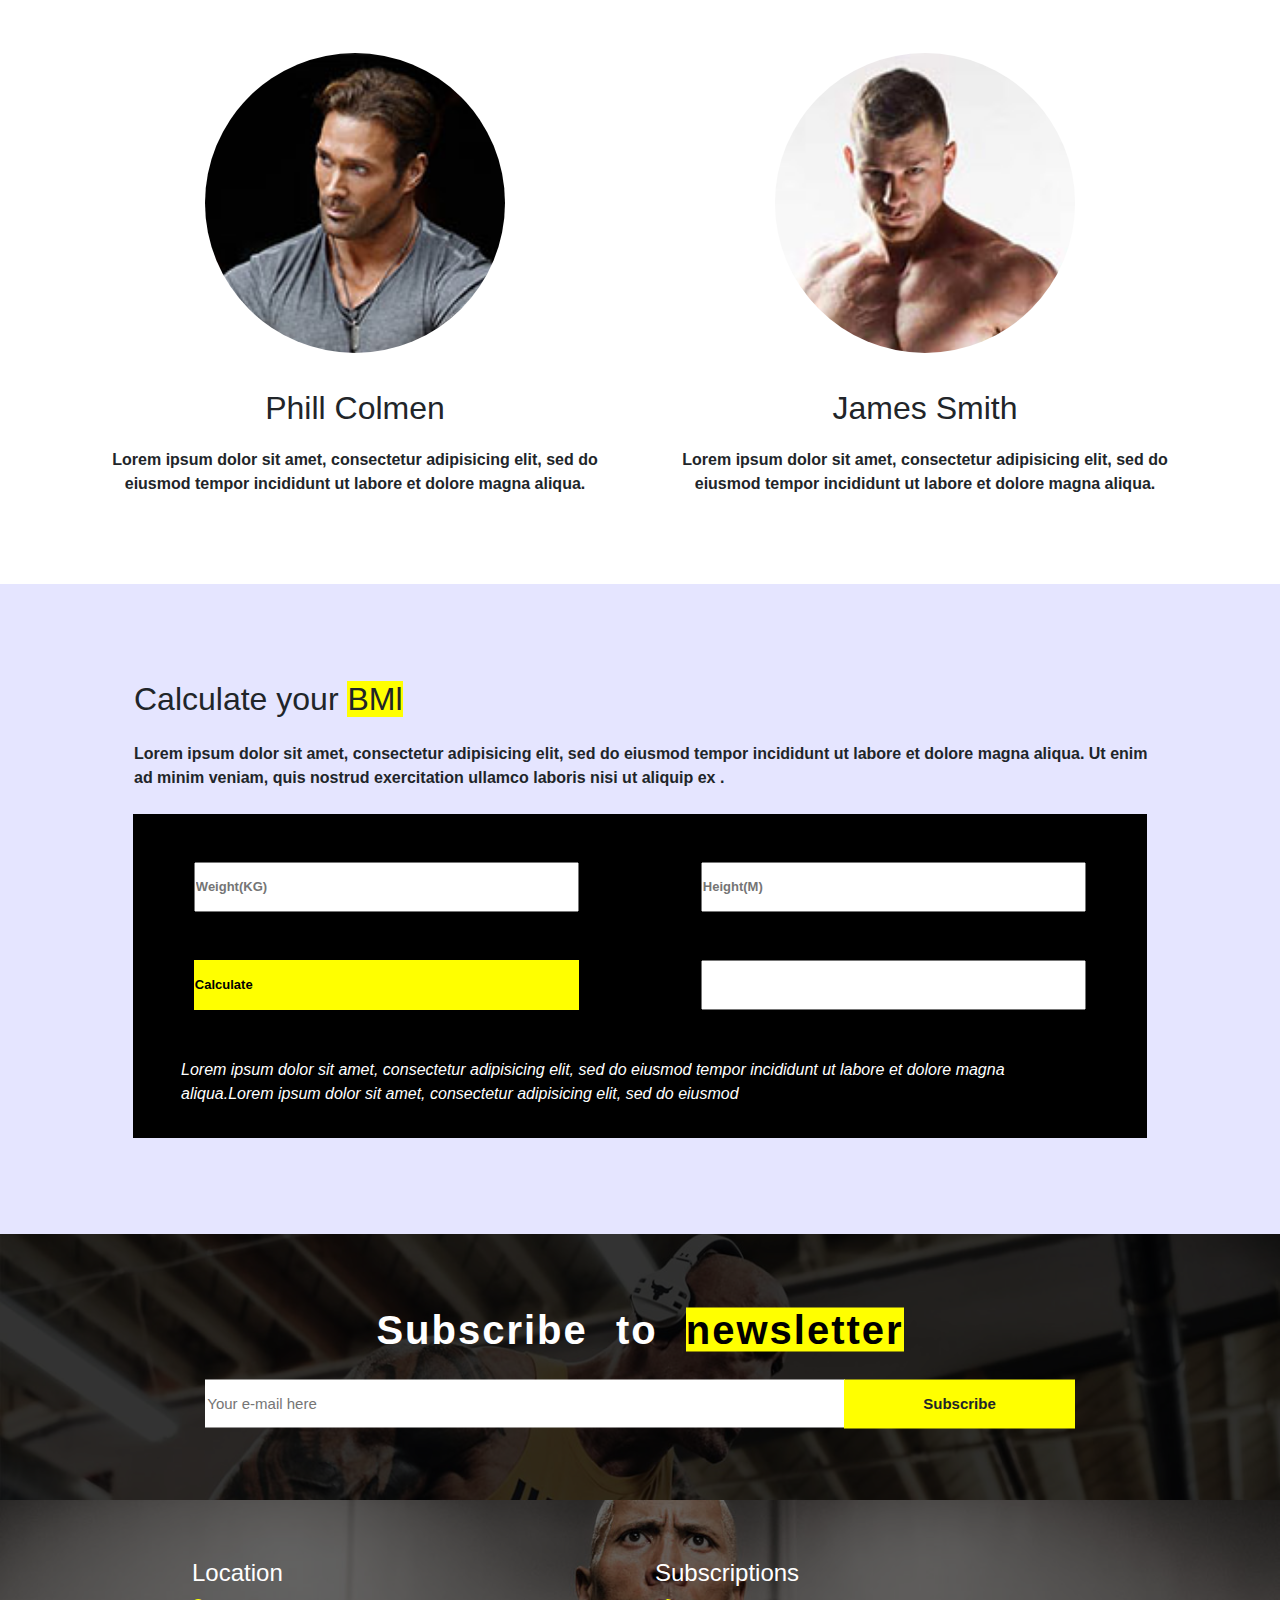
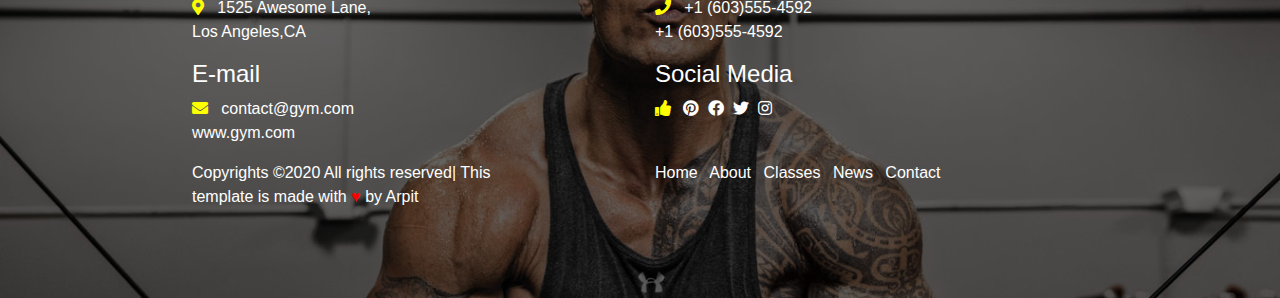
==== commit f7406305: "hi" ====
--- a/index.html
+++ b/index.html
@@ -108,7 +108,39 @@
 	         <p>Working Hours</p></div>
 </div>
 <!-- ------------------------------------------------------------------------------------------ -->
-<div class="container-fluid py-5">	</div>
+<div class="container meet py-2 my-5">
+ <h2 class="text-center mb-5">Meet the <span style="background-color: yellow;">Trainers</span></h2>	
+	<div class="row py-2 my-2 text-center">
+
+		  <div class="col-md-6">
+		  	<img src="img/card1.JPG" class="img-fluid rounded-circle my-3">
+		  	<h4>Michel brown</h4>
+		  	<p>Lorem ipsum dolor sit amet, consectetur adipisicing elit, sed do eiusmod
+		  	tempor incididunt ut labore et dolore magna aliqua.</p>
+		  </div>
+		  <div class="col-md-6">
+		  	<img src="img/card2.JPG" class="img-fluid rounded-circle my-3">
+             <h4>John Terran</h4>
+		  	<p>Lorem ipsum dolor sit amet, consectetur adipisicing elit, sed do eiusmod
+		  	tempor incididunt ut labore et dolore magna aliqua.</p>
+		  </div>
+	</div>
+	<div class="row py-2 my-2  text-center">
+		  <div class="col-md-6">
+		  	<img src="img/card3.JPG" class="img-fluid rounded-circle my-3">
+             <h4>Phill Colmen</h4>
+		  	<p>Lorem ipsum dolor sit amet, consectetur adipisicing elit, sed do eiusmod
+		  	tempor incididunt ut labore et dolore magna aliqua.</p>
+		  </div>
+		  <div class="col-md-6">
+		  	<img src="img/card4.JPG" class="img-fluid rounded-circle my-3">
+           <h4>James Smith</h4>
+		  	<p>Lorem ipsum dolor sit amet, consectetur adipisicing elit, sed do eiusmod
+		  	tempor incididunt ut labore et dolore magna aliqua.</p>
+		  </div>
+	</div>
+
+</div>
 <!-- ------------------------------------------------------------------------------------------ -->
 <div class="container-fluid java py-5" style="background-color: rgba(	0,0,255,0.1);">	
 	<div class="container py-5" style="background-color: rgba(	0,0,255,0);">
@@ -146,19 +178,19 @@
 	
 </div>
 <!-- ---------------------------------------------------------------------------------------------------------- -->
-<div class="container-fluid px-0 footer">
+<div class="container-fluid px-0 footer ">
 	  <img src="img/image4.JPG" class="img-fluid">
 	     <footer>
 	  	     <div class="container px-0 pb-0  main_footer" style="position: absolute;">
 	  	      <div class="row">
 	  	      	    <div class="col-md-6 col-6" >
 	  	      	    	   <h4> Location</h4>
-	  	      	    	   <p><i class="fas fa-map-marker-alt fa-lg" style="color: yellow;"></i> &nbsp;&nbsp;1525 Awesome Lane,<br/> Los Angeles,CA</p>
+	  	      	    	   <p><i class="fas fa-map-marker-alt " style="color: yellow;"></i> &nbsp;&nbsp;1525 Awesome Lane,<br/> Los Angeles,CA</p>
 	  	      	    </div>
 	  	      	    
 	  	      	    <div class="col-md-6 col-6" >
 	  	      	    	  <h4>Subscriptions</h4>
-	  	      	    	  <p> <i class="fas fa-phone fa-lg" style="color: yellow;"></i> &nbsp;&nbsp;+1 (603)555-4592<br/>
+	  	      	    	  <p> <i class="fas fa-phone " style="color: yellow;"></i> &nbsp;&nbsp;+1 (603)555-4592<br/>
 	  	      	    	  +1 (603)555-4592</p>
 	  	      	    </div>
 	  	      	    
@@ -169,16 +201,16 @@
 	  	      <div class="row">
 	  	      	    <div class="col-md-6 col-6">
 	  	      	    	   <h4> E-mail</h4>
-	  	      	    	   <p> <i class="fa fa-envelope fa-lg" style="color: yellow;"></i> &nbsp;&nbsp;contact@gym.com<br/> www.gym.com</p>
+	  	      	    	   <p> <i class="fa fa-envelope " style="color: yellow;"></i> &nbsp;&nbsp;contact@gym.com<br/> www.gym.com</p>
 	  	      	    </div>
 	  	      	    
 	  	      	    <div class="col-md-6 col-6">
 	  	      	    	  <h4>Social Media</h4>
-	  	      	    	  <p> <i class=" fa fa-thumbs-up fa-lg" style="color: yellow;">&nbsp;&nbsp;</i> <i class=" fab fa-pinterest"></i>&nbsp; <i class=" fab fa-facebook"></i>&nbsp; <i class=" fab fa-twitter"></i>&nbsp; <i class=" fab fa-instagram"></i></p>
+	  	      	    	  <p> <i class=" fa fa-thumbs-up " style="color: yellow;">&nbsp;&nbsp;</i> <i class=" fab fa-pinterest"></i>&nbsp; <i class=" fab fa-facebook"></i>&nbsp; <i class=" fab fa-twitter"></i>&nbsp; <i class=" fab fa-instagram"></i></p>
 	  	      	    </div>
 	  	      	    
 	  	      </div>
-	  	      <div class="row pt-0 mt-0 footer_bottom">
+	  	      <div class="row footer_bottom">
 	  	      	    <div class="col-md-6 col-6"> <p>Copyrights &copy;2020 All rights reserved| This <br/> template is made with <span style="color: red; font-size: 16px; line-height: 0px;">&hearts; </span>by Arpit</p></div>
 	  	      	    <div class="col-md-6 col-6"> <a href="#home">Home</a> 
 	  	      	    <a href="#home">About</a>
@@ -206,4 +238,4 @@
  	      
  </script> 
 </body>
-</html>
+</html>--- a/css/style.css
+++ b/css/style.css
@@ -117,6 +117,20 @@
 .main_footer{
 	top: 5% !important;
 }
+ .meet img{
+ 	width: 250px;
+ 	height: auto;
+ }
+ .meet h2{
+ 	font-size: 38px;
+ }
+ .meet h4{
+ 	font-size: 28px;
+ 	margin: 20px 0;
+ }
+ .meet p{
+ 	font-weight: 600;
+ }
 
 
 }
@@ -142,9 +156,6 @@
           	margin-top: 10px !important;
           }
            .head h2{
-	}
-	}
-	}
 	font-size: 34px;
 	line-height: 34px;
 	letter-spacing: 1px;
@@ -198,7 +209,22 @@
 	font-size: 12px !important;
 	padding: 8px 0 !important;
 	
-}     
+} 
+.meet img{
+ 	width: 250px;
+ 	height: auto;
+ }
+ .meet h2{
+ 	font-size: 38px;
+ }
+ .meet h4{
+ 	font-size: 28px;
+ 	margin: 20px 0;
+ }
+ .meet p{
+ 	font-weight: 600;
+ 	line-height: 24px !important;
+ }    
 
 }
 
@@ -218,8 +244,9 @@
           .head h2{
 	font-size: 24px;
 	line-height: 24px;
-	letter-spacing: 1px;
-          }
+	letter-spacing: 1px;}
+
+
 .head span{
 	font-size: 20px;
          }
@@ -250,11 +277,12 @@
 
      }
 .java p{
-	line-height: 30px !important;
+	line-height: 15px !important;
+	font-size: 10px;
       }
 
 .letter h2{
-	font-size: 22px !important ;
+	font-size: 16px !important ;
 	word-spacing: 0px !important;
 	letter-spacing: 0px !important;
 	padding-bottom: 0px !important;
@@ -262,21 +290,47 @@
 }
 .letter input {
 	height: 24px !important;
-	padding:14px 0 !important;
-	font-size: 12px;
+	padding:8px 0 !important;
+	font-size: 8px !important;
 	
 	
 }
 .letter label{
 
-	padding: 5px 0 !important;
+	
 	margin-bottom: 0;
-	font-size: 12px;
+	font-size: 7px !important;
 
 	
 	padding: 7px 0px !important;
 	
 }
+
+
+
+.meet img{
+ 	width: 200px;
+ 	height: auto;
+ }
+ .meet h2{
+ 	font-size: 32px;
+ 	margin: -20px 0 20px 0!important;
+ }
+ .meet h4{
+ 	font-size: 24px;
+ 	margin: -5px 0 10px 0!important;
+ 	margin: 20px 0;
+ }
+ .meet p{
+ 	font-weight: 600;
+ 	font-size: 14px;
+ 	line-height: 24px !important;
+ 	margin-bottom: 30px;
+ }  
+ .meet {
+ 	margin-bottom: -15px!important;
+ }  
+
 
 
 }
@@ -286,7 +340,20 @@
 .notes h4{
     font-size: 32px;
 }
-
+ .meet img{
+ 	width: 300px;
+ 	height: auto;
+ }
+ .meet h2{
+ 	font-size: 42px;
+ }
+ .meet h4{
+ 	font-size: 32px;
+ 	margin: 20px 0;
+ }
+ .meet p{
+ 	font-weight: 600;
+ }
 
 }
 
@@ -417,16 +484,23 @@
 }
 
 
+
 @media screen and (max-width: 567px){
-     footer h4{font-size: 10px;
-      line-height: 1px !important;
+
+	
+
+	 .footer img{
+	 	height: 175px;
+	 }
+     footer h4{font-size: 14px;
+      line-height: 5px !important;
      }
-     footer p{font-size: 7px;
-     	line-height: 9px !important;
+     footer p{font-size: 8px;
+     	line-height: 12px !important;
 
      }
      .main_footer{
-     	top: 5px!important;
+     	top: 10px!important;
      }
      footer a {
      	font-size: 6px !important;
